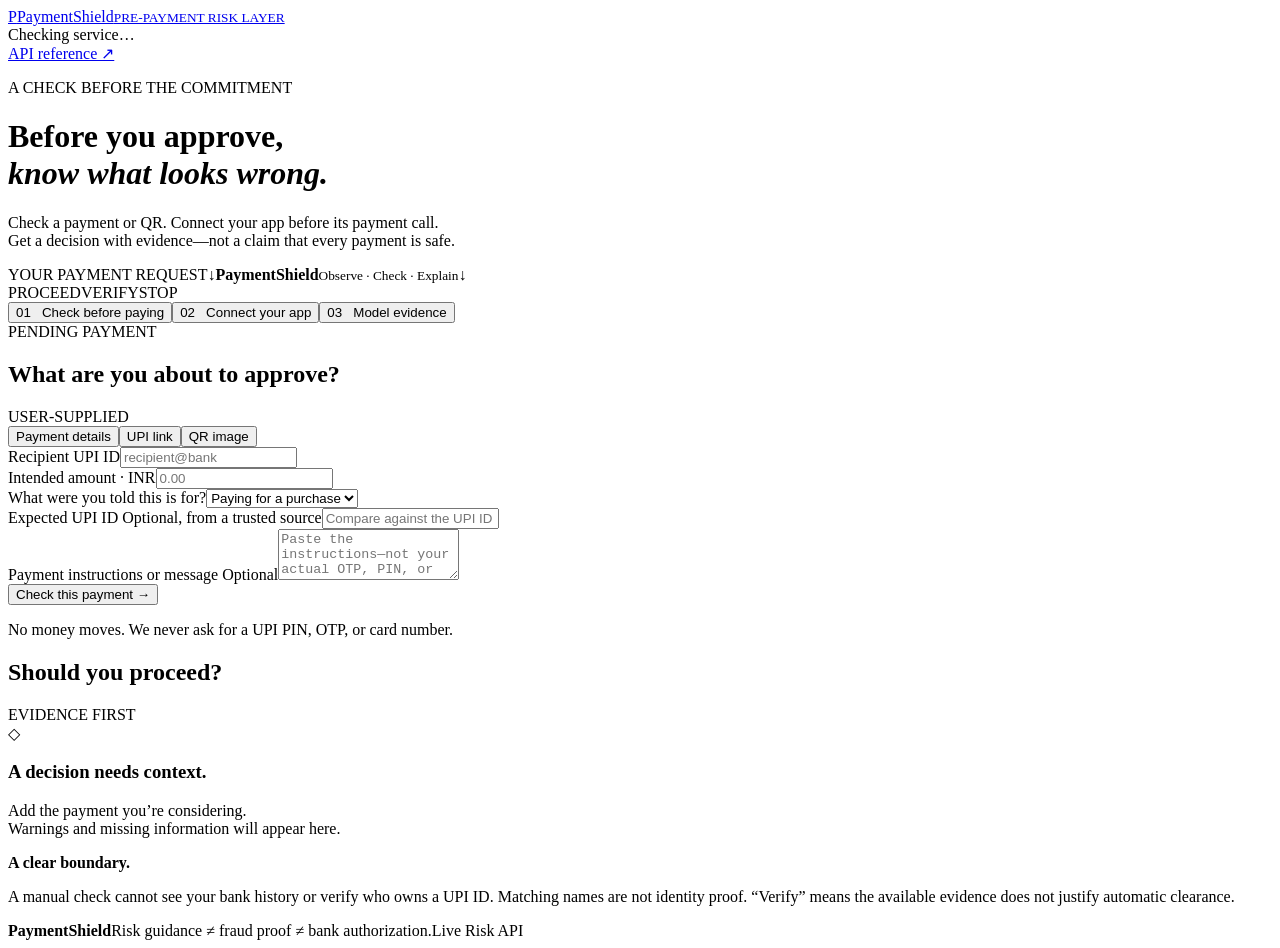
==== live_web/index.html @ cba057ec "Add autonomous real-time fraud assessment engine, live web console, and verification tests" ====
<!doctype html>
<html lang="en"><head><meta charset="utf-8"><meta name="viewport" content="width=device-width, initial-scale=1"><title>PaymentShield — Before you approve</title><meta name="description" content="Pre-payment risk checks, signed app integration, and QR inspection. Understand the evidence before you approve."><link rel="stylesheet" href="/static/style.css"><script src="/static/app.js" defer></script></head>
<body>
<header><a class="brand" href="/">P<span>PaymentShield<small>PRE-PAYMENT RISK LAYER</small></span></a><div class="service"><i></i><span id="service-status">Checking service…</span></div><a href="/docs" class="api-link" target="_blank" rel="noopener">API reference ↗</a></header>
<main>
<div class="hero"><div><p class="eyebrow">A CHECK BEFORE THE COMMITMENT</p><h1>Before you approve,<br><em>know what looks wrong.</em></h1><p class="intro">Check a payment or QR. Connect your app before its payment call.<br>Get a decision with evidence—not a claim that every payment is safe.</p></div><div class="architecture"><span>YOUR PAYMENT REQUEST</span><b>↓</b><strong>PaymentShield</strong><small>Observe · Check · Explain</small><b>↓</b><div><span>PROCEED</span><span>VERIFY</span><span>STOP</span></div></div></div>
<nav class="tabs" aria-label="Risk workspace"><button class="active" data-panel="check" aria-pressed="true">01 &nbsp; Check before paying</button><button data-panel="connect" aria-pressed="false">02 &nbsp; Connect your app</button><button data-panel="learn" aria-pressed="false">03 &nbsp; Model evidence</button></nav>
<div id="notification" role="status" aria-live="polite" hidden></div>
<section id="panel-check" class="panel"><div class="grid">
<article class="card"><div class="card-top"><div><span class="eyebrow">PENDING PAYMENT</span><h2>What are you about to approve?</h2></div><span class="tag">USER-SUPPLIED</span></div>
<form id="check-form">
<div class="switch" aria-label="Payment input"><button type="button" class="selected" data-input="details" aria-pressed="true">Payment details</button><button type="button" data-input="uri" aria-pressed="false">UPI link</button><button type="button" data-input="image" aria-pressed="false">QR image</button></div>
<div id="input-details"><label for="payee">Recipient UPI ID</label><input id="payee" placeholder="recipient@bank" autocomplete="off" spellcheck="false"></div>
<div id="input-uri" hidden><label for="upi-uri">UPI payment link</label><textarea id="upi-uri" rows="3" placeholder="Paste a upi://pay link. We inspect it without opening it." spellcheck="false"></textarea></div>
<div id="input-image" hidden><label for="qr-image">Upload the QR you intend to scan</label><input id="qr-image" type="file" accept="image/png,image/jpeg,image/webp"><p class="micro">Up to 8 MiB and 16 megapixels. Decoded in the server process; image bytes are not saved.</p></div>
<div class="two"><div><label for="amount">Intended amount · INR</label><input id="amount" inputmode="decimal" placeholder="0.00" required></div><div><label for="purpose">What were you told this is for?</label><select id="purpose"><option value="purchase">Paying for a purchase</option><option value="transfer">Sending money</option><option value="receive_refund">Receiving a refund</option></select></div></div>
<label for="expected-payee">Expected UPI ID <span>Optional, from a trusted source</span></label><input id="expected-payee" placeholder="Compare against the UPI ID you independently expected" autocomplete="off" spellcheck="false">
<div id="message-wrap"><label for="message">Payment instructions or message <span>Optional</span></label><textarea id="message" rows="3" maxlength="3000" placeholder="Paste the instructions—not your actual OTP, PIN, or password."></textarea></div>
<button class="primary wide" id="check-button" type="submit">Check this payment <span>→</span></button><p class="micro centered">No money moves. We never ask for a UPI PIN, OTP, or card number.</p>
</form></article>
<article class="card result-card"><div class="card-top"><h2>Should you proceed?</h2><span class="tag">EVIDENCE FIRST</span></div><div id="result-empty" class="empty"><div class="shield">◇</div><h3>A decision needs context.</h3><p>Add the payment you’re considering.<br>Warnings and missing information will appear here.</p></div><div id="result" hidden aria-live="polite"></div></article>
</div><div class="boundary"><strong>A clear boundary.</strong><p>A manual check cannot see your bank history or verify who owns a UPI ID. Matching names are not identity proof. “Verify” means the available evidence does not justify automatic clearance.</p></div></section>
<section id="panel-connect" class="panel" hidden>
<div class="section-heading"><div><span class="eyebrow">THE ACTUAL CONNECTOR</span><h2>Put the check before your payment call.</h2><p>Your backend submits the intent. PaymentShield returns a decision. A single-use permit gates the exact payment details.</p></div><span class="tag" id="integration-status">NOT CONFIGURED</span></div>
<div class="grid"><article class="card"><h3>1. Configure our signing key</h3><p>This is a PaymentShield key shared with your own backend—not a Razorpay key. Keep it out of browser code.</p><pre>PAYMENTSHIELD_INTEGRATION_ID=my-app
PAYMENTSHIELD_INTEGRATION_SECRET=&lt;32+ random characters&gt;
PAYMENTSHIELD_MERCHANT_TOKEN=&lt;operator console token&gt;</pre><h3>2. Gate your existing payment function</h3><pre>from src.live.client import PaymentShieldClient

shield = PaymentShieldClient(url, app_id, secret)
result = shield.guard_and_call(
    pending_payment,
    send_payment=your_existing_payment_function
)
# No permit? The function is not called.</pre><p class="micro">The integrating app still owns user consent, bank authorization, payment idempotency, and settlement. This SDK currently targets a single trusted app backend.</p><a href="/docs" target="_blank" rel="noopener">See the signed API contracts ↗</a></article>
<article class="card"><div class="card-top"><h3>Incoming requests</h3><span class="tag" id="stream-status">LOCKED</span></div><p>Read-only operator view. Requests appear only when an app actually submits them. Nothing is prefilled or randomly generated.</p><label for="operator-token">Operator console token</label><div class="inline"><input id="operator-token" type="password" autocomplete="off" placeholder="Token set on this server"><button id="connect-console" class="primary">Connect</button></div><p class="micro">Stored in page memory only. The server issues an HttpOnly, 30-minute read-only session.</p><div id="feed-summary" class="feed-summary" hidden></div><div id="feed" class="feed"><div class="empty small"><h3>No connected feed shown.</h3><p>Unlock the console, then submit a request from your app. A connected app feed is not a bank-wide Google Pay feed.</p></div></div></article></div><div id="feed-detail" class="card" hidden></div>
</section>
<section id="panel-learn" class="panel" hidden>
<div class="section-heading"><div><span class="eyebrow">NO SYNTHETIC ACCURACY CLAIMS</span><h2>Train on outcomes. Show the misses.</h2><p>The old synthetic checkout model is not used by this service. Observed events and adjudicated labels feed a separate training pipeline.</p></div><span class="tag amber">LIVE ML ENFORCEMENT OFF</span></div>
<div class="grid"><article class="card"><h3>What the live service checks today</h3><ul class="plain-list"><li>Expected recipient and amount versus the payment presented.</li><li>Refund/debit contradictions and credential-sharing instructions.</li><li>Attempt frequency and failures recorded by the integrating app.</li><li>Prior paid outcomes, device context, and amount outliers when history exists.</li></ul><p>These are explicit evidence checks, not a validated fraud classifier. Ambiguity routes to verification.</p><h3>What the ML pipeline will measure</h3><p>Temporal holdouts, train-only calibration, model comparison, precision, recall, false alarms, missed cases, ROC, PR, and a confusion matrix. No report is generated without enough labelled data.</p><pre>python scripts/train_observed.py \
  --data &lt;authenticated-export.json&gt; \
  --output artifacts/observed</pre><p class="micro">Integrator labels are not independently verified. A successful payment is not a legitimate-payment label, and a failed payment is not automatically fraud.</p></article><article class="card"><h3>Observed model report</h3><div id="model-report"><div class="empty small"><h3>No report loaded.</h3><p>Connect the operator console to inspect labelled-data counts and any observed-data evaluation. Empty means empty—not fake metrics.</p></div></div><button id="load-model" class="secondary">Load observed-data evidence</button></article></div>
</section>
<footer><strong>PaymentShield</strong><span>Risk guidance ≠ fraud proof ≠ bank authorization.</span><span id="version">Live Risk API</span></footer>
</main></body></html>
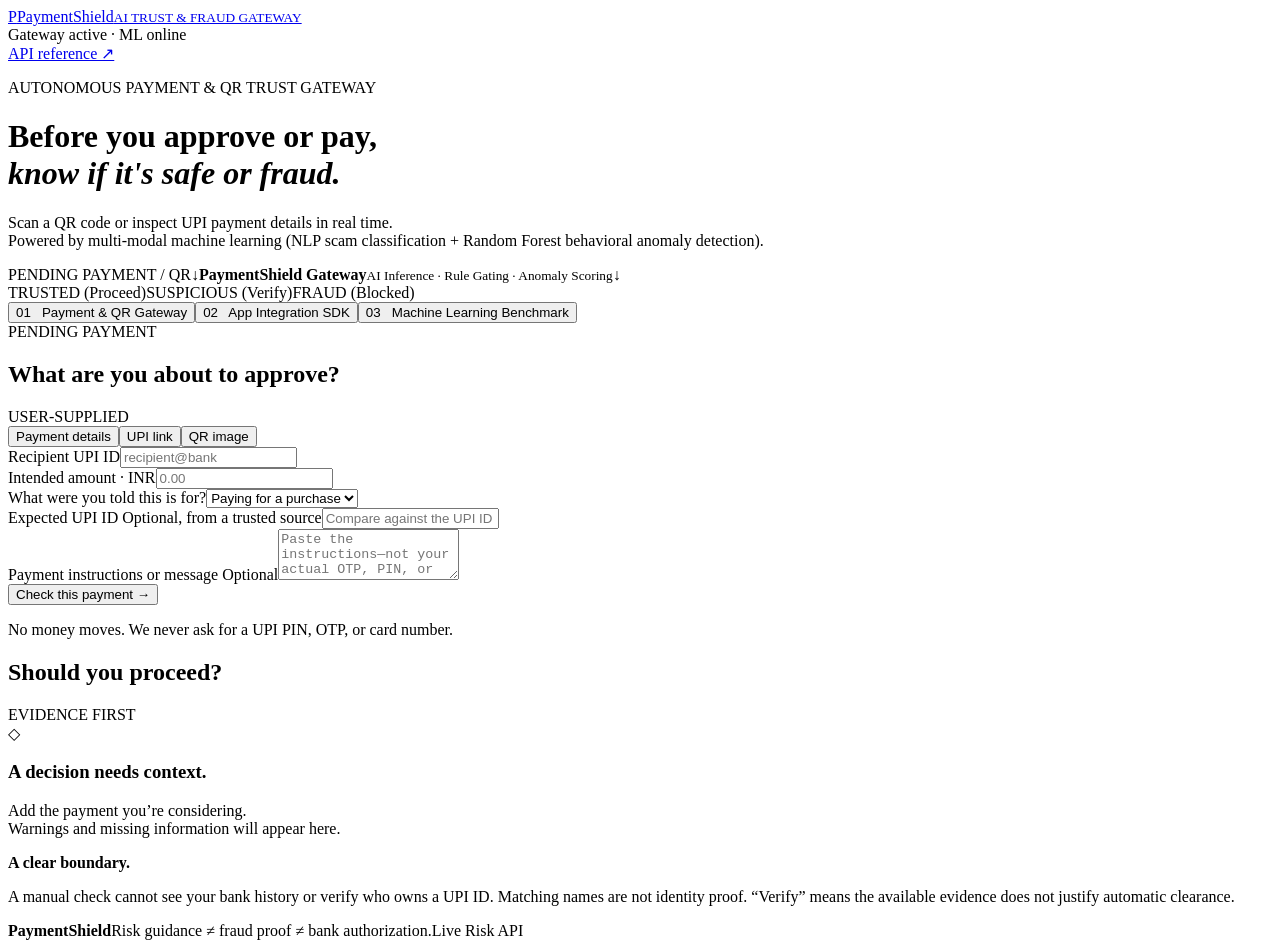
==== commit dd67a6ce: "Deploy: add 1-click cloud blueprints, active ML trust scoring, QR fraud gating, and benchmark docume" ====
--- a/live_web/index.html
+++ b/live_web/index.html
@@ -1,10 +1,10 @@
 <!doctype html>
 <html lang="en"><head><meta charset="utf-8"><meta name="viewport" content="width=device-width, initial-scale=1"><title>PaymentShield — Before you approve</title><meta name="description" content="Pre-payment risk checks, signed app integration, and QR inspection. Understand the evidence before you approve."><link rel="stylesheet" href="/static/style.css"><script src="/static/app.js" defer></script></head>
 <body>
-<header><a class="brand" href="/">P<span>PaymentShield<small>PRE-PAYMENT RISK LAYER</small></span></a><div class="service"><i></i><span id="service-status">Checking service…</span></div><a href="/docs" class="api-link" target="_blank" rel="noopener">API reference ↗</a></header>
+<header><a class="brand" href="/">P<span>PaymentShield<small>AI TRUST & FRAUD GATEWAY</small></span></a><div class="service"><i></i><span id="service-status">Gateway active · ML online</span></div><a href="/docs" class="api-link" target="_blank" rel="noopener">API reference ↗</a></header>
 <main>
-<div class="hero"><div><p class="eyebrow">A CHECK BEFORE THE COMMITMENT</p><h1>Before you approve,<br><em>know what looks wrong.</em></h1><p class="intro">Check a payment or QR. Connect your app before its payment call.<br>Get a decision with evidence—not a claim that every payment is safe.</p></div><div class="architecture"><span>YOUR PAYMENT REQUEST</span><b>↓</b><strong>PaymentShield</strong><small>Observe · Check · Explain</small><b>↓</b><div><span>PROCEED</span><span>VERIFY</span><span>STOP</span></div></div></div>
-<nav class="tabs" aria-label="Risk workspace"><button class="active" data-panel="check" aria-pressed="true">01 &nbsp; Check before paying</button><button data-panel="connect" aria-pressed="false">02 &nbsp; Connect your app</button><button data-panel="learn" aria-pressed="false">03 &nbsp; Model evidence</button></nav>
+<div class="hero"><div><p class="eyebrow">AUTONOMOUS PAYMENT & QR TRUST GATEWAY</p><h1>Before you approve or pay,<br><em>know if it's safe or fraud.</em></h1><p class="intro">Scan a QR code or inspect UPI payment details in real time.<br>Powered by multi-modal machine learning (NLP scam classification + Random Forest behavioral anomaly detection).</p></div><div class="architecture"><span>PENDING PAYMENT / QR</span><b>↓</b><strong>PaymentShield Gateway</strong><small>AI Inference · Rule Gating · Anomaly Scoring</small><b>↓</b><div><span>TRUSTED (Proceed)</span><span>SUSPICIOUS (Verify)</span><span>FRAUD (Blocked)</span></div></div></div>
+<nav class="tabs" aria-label="Risk workspace"><button class="active" data-panel="check" aria-pressed="true">01 &nbsp; Payment & QR Gateway</button><button data-panel="connect" aria-pressed="false">02 &nbsp; App Integration SDK</button><button data-panel="learn" aria-pressed="false">03 &nbsp; Machine Learning Benchmark</button></nav>
 <div id="notification" role="status" aria-live="polite" hidden></div>
 <section id="panel-check" class="panel"><div class="grid">
 <article class="card"><div class="card-top"><div><span class="eyebrow">PENDING PAYMENT</span><h2>What are you about to approve?</h2></div><span class="tag">USER-SUPPLIED</span></div>
